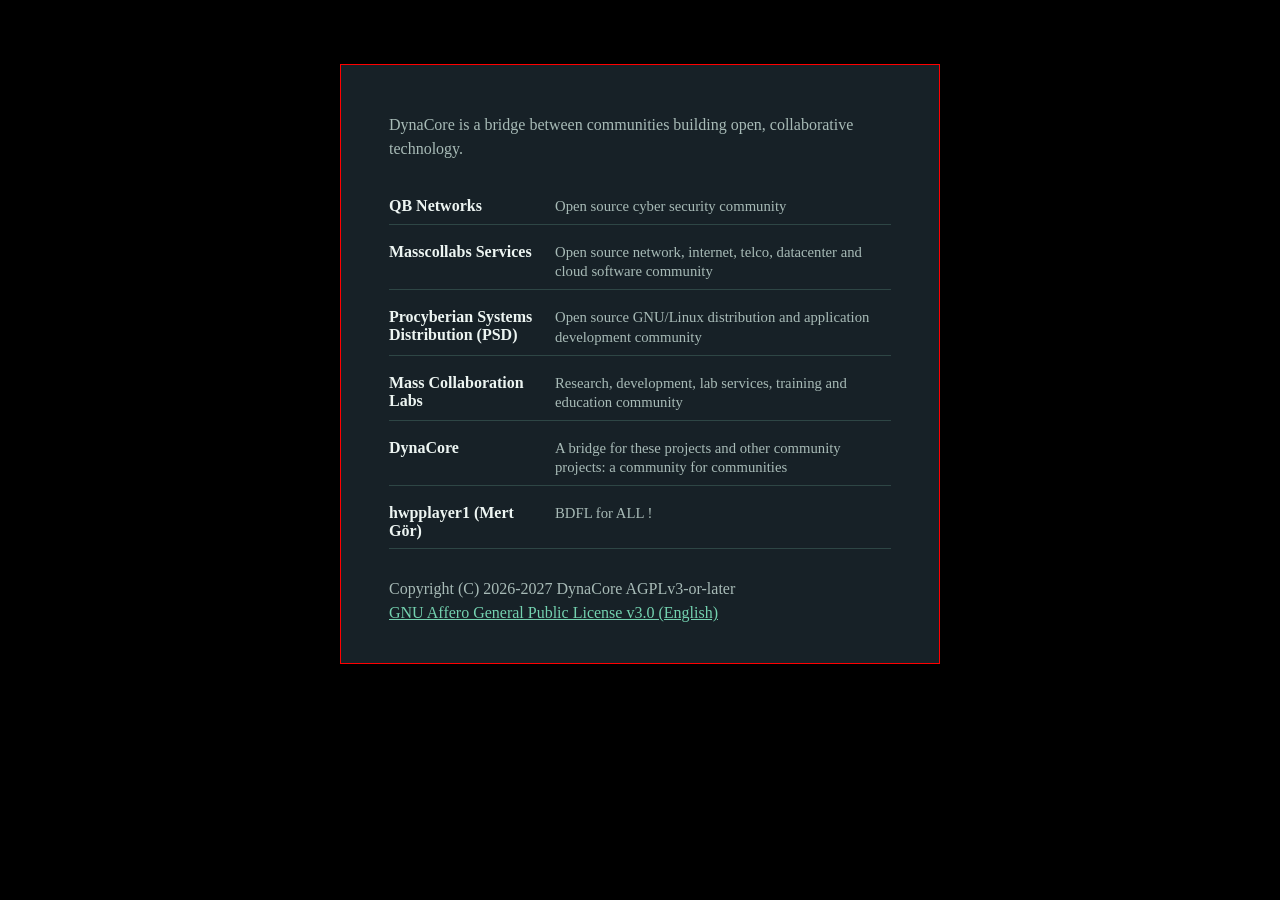
==== index.html @ 0512791b "Document DynaCore ecosystem and licensing Signed-off-by: Mert Gör <mert.gor@dynacore.tr>" ====
<!--
Copyright (C) 2026-2027 DynaCore

This program is free software: you can redistribute it and/or modify
it under the terms of the GNU Affero General Public License as published
by the Free Software Foundation, either version 3 of the License, or
(at your option) any later version.

This program is distributed in the hope that it will be useful,
but WITHOUT ANY WARRANTY; without even the implied warranty of
MERCHANTABILITY or FITNESS FOR A PARTICULAR PURPOSE. See the
GNU Affero General Public License for more details.

You should have received a copy of the GNU Affero General Public License
along with this program. If not, see <https://www.gnu.org/licenses/>.
-->
<!doctype html>
<html lang="en">
<head>
  <meta charset="utf-8">
  <meta name="viewport" content="width=device-width, initial-scale=1">
  <title>DynaCore Communities</title>
  <style>
    :root {
      color-scheme: dark;
      --background: #000;
      --panel: #172127;
      --text: #edf5f2;
      --muted: #a8bbb7;
      --accent: #74d2b0;
      --line: #f00;
    }

    * {
      box-sizing: border-box;
    }

    html,
    body {
      min-height: 100%;
      margin: 0;
    }

    body {
      display: grid;
      place-items: center;
      min-width: 0;
      padding: 24px;
      background: var(--background);
      color: var(--text);
      font-family: Georgia, "Times New Roman", serif;
    }

    .community-frame {
      display: flex;
      width: min(600px, 100%);
      height: 600px;
      min-width: 0;
      flex-direction: column;
      justify-content: space-between;
      padding: clamp(24px, 5vw, 48px);
      border: 1px solid var(--line);
      background: var(--panel);
      box-shadow: 0 18px 60px rgb(0 0 0 / 24%);
      transform: translateY(40px);
    }

    header {
      max-width: 470px;
    }

    h1 {
      margin: 0 0 12px;
      color: var(--accent);
      font-size: clamp(2rem, 5vw, 3rem);
      font-weight: 400;
      letter-spacing: 0;
      line-height: 1;
    }

    .intro {
      margin: 0;
      color: var(--muted);
      font-size: 1rem;
      line-height: 1.5;
    }

    .communities {
      display: grid;
      gap: 10px;
      margin: 28px 0;
    }

    .community-link {
      display: grid;
      grid-template-columns: 150px 1fr;
      gap: 16px;
      min-width: 0;
      padding: 8px 0;
      border-bottom: 1px solid rgb(66 100 93 / 55%);
      color: var(--text);
      text-decoration: none;
    }

    .community-link:hover,
    .community-link:focus-visible {
      color: var(--accent);
      outline: none;
    }

    .name {
      font-weight: 700;
    }

    .description {
      color: var(--muted);
      font-size: 0.92rem;
      line-height: 1.3;
      overflow-wrap: anywhere;
    }

    footer {
      color: var(--muted);
      font-size: 1rem;
      line-height: 1.5;
    }

    footer p {
      margin: 0;
    }

    footer a {
      color: var(--accent);
    }

    @media (max-width: 560px) {
      body {
        align-items: start;
        padding: 16px;
      }

      .community-frame {
        height: auto;
        min-height: calc(100vh - 32px);
        padding: 24px 20px;
        transform: none;
      }

      .community-link {
        grid-template-columns: 1fr;
        gap: 3px;
      }
    }
  </style>
</head>
<body>
  <main class="community-frame">
    <div>
      <header>
        <p class="intro">DynaCore is a bridge between communities building open, collaborative technology.</p>
      </header>

      <nav class="communities" aria-label="Open source communities">
        <a class="community-link" href="https://github.com/qbnetworks">
          <span class="name">QB Networks</span>
          <span class="description">Open source cyber security community</span>
        </a>
        <a class="community-link" href="https://github.com/masscollabs">
          <span class="name">Masscollabs Services</span>
          <span class="description">Open source network, internet, telco, datacenter and cloud software community</span>
        </a>
        <a class="community-link" href="https://github.com/procyberian">
          <span class="name">Procyberian Systems Distribution (PSD)</span>
          <span class="description">Open source GNU/Linux distribution and application development community</span>
        </a>
        <a class="community-link" href="https://github.com/masscollaborationlabs">
          <span class="name">Mass Collaboration Labs</span>
          <span class="description">Research, development, lab services, training and education community</span>
        </a>
        <a class="community-link" href="https://github.com/dynacoretr">
          <span class="name">DynaCore</span>
          <span class="description">A bridge for these projects and other community projects: a community for communities</span>
        </a>
        <a class="community-link" href="https://github.com/hwpplayer1">
          <span class="name">hwpplayer1 (Mert Gör)</span>
          <span class="description">BDFL for ALL !</span>
        </a>
      </nav>
    </div>

    <footer>
      <p>Copyright (C) 2026-2027 DynaCore AGPLv3-or-later</p>
      <p><a href="https://www.gnu.org/licenses/agpl-3.0.en.html">GNU Affero General Public License v3.0 (English)</a></p>
    </footer>
  </main>
</body>
</html>
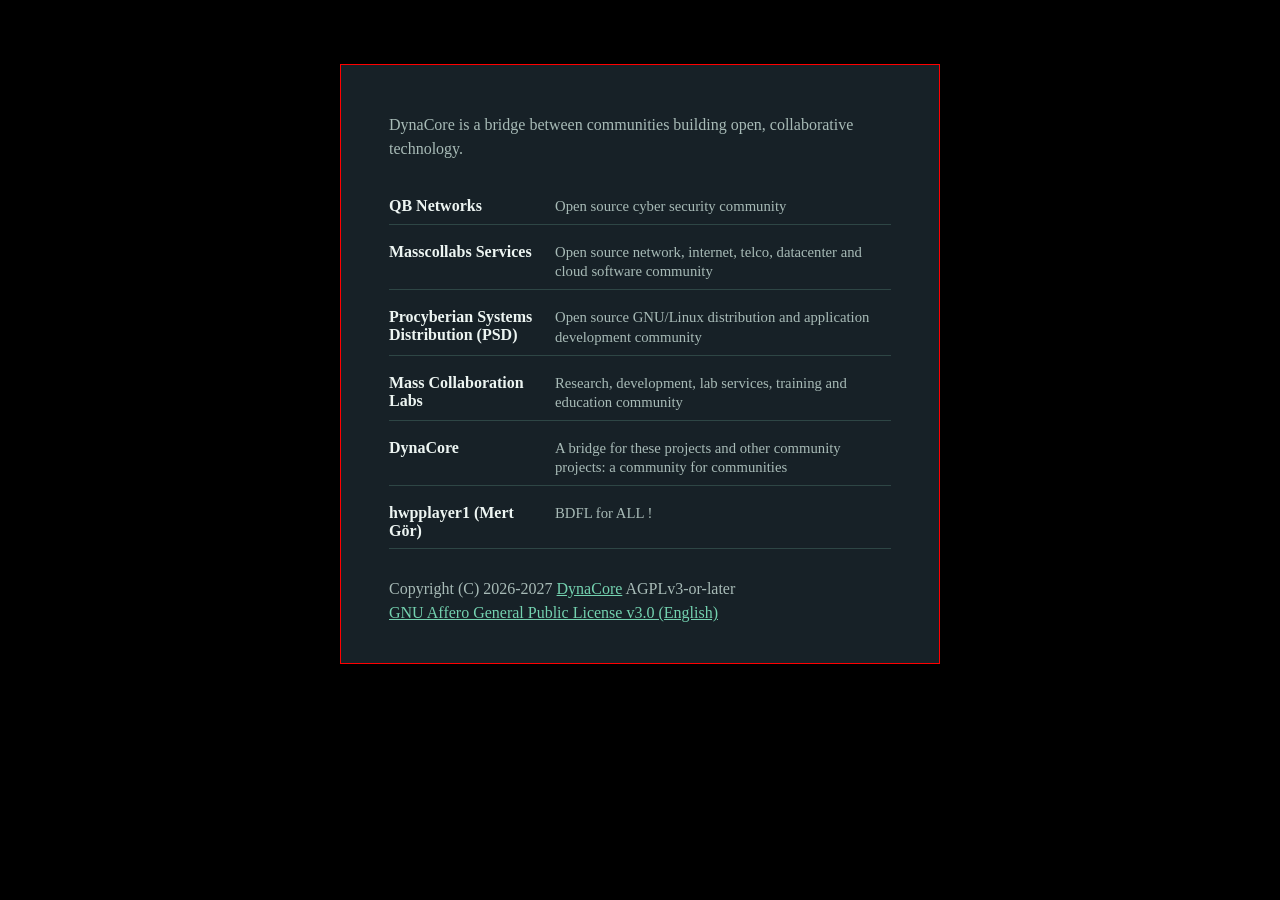
==== commit 21a017c4: "Link DynaCore copyright notice to GitHub Signed-off-by: Mert Gör <mert.gor@dynacore.tr>" ====
--- a/index.html
+++ b/index.html
@@ -189,7 +189,7 @@
     </div>
 
     <footer>
-      <p>Copyright (C) 2026-2027 DynaCore AGPLv3-or-later</p>
+      <p>Copyright (C) 2026-2027 <a href="https://github.com/dynacoretr/dynacore.tr">DynaCore</a> AGPLv3-or-later</p>
       <p><a href="https://www.gnu.org/licenses/agpl-3.0.en.html">GNU Affero General Public License v3.0 (English)</a></p>
     </footer>
   </main>
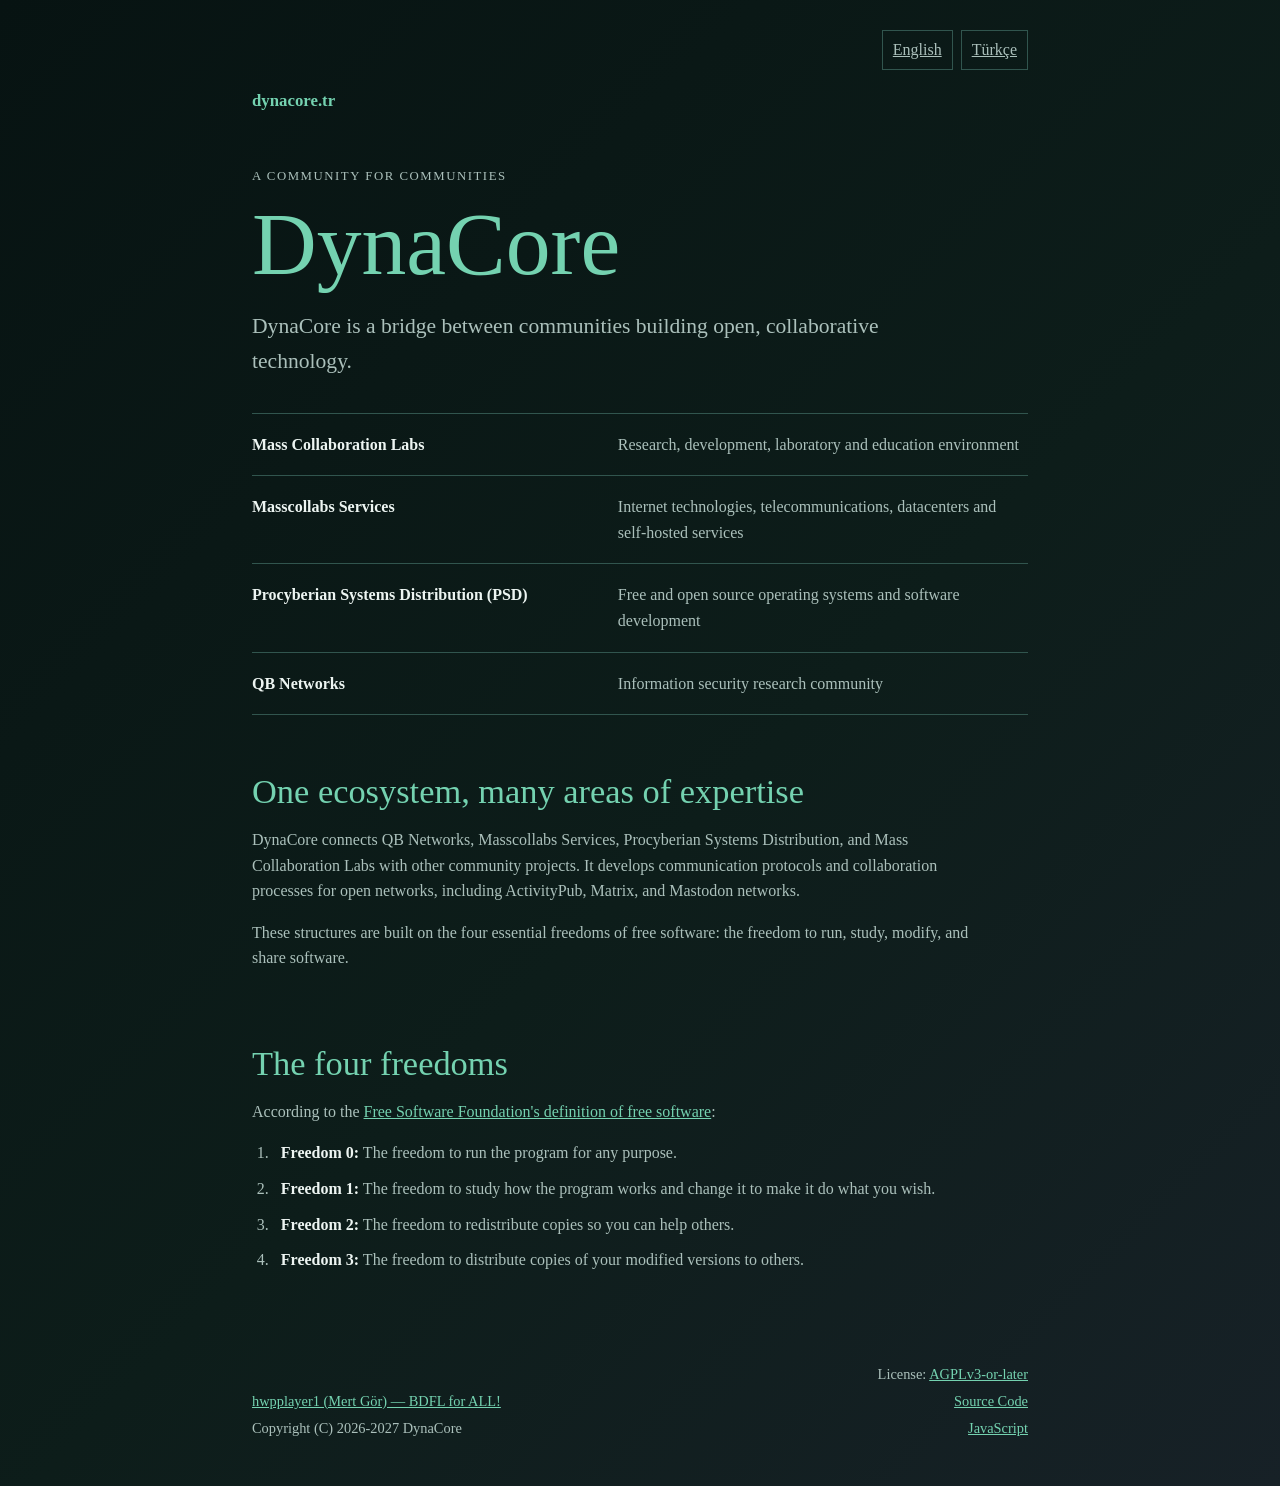
==== commit 1aed5706: "Build bilingual DynaCore community website Signed-off-by: Mert Gör <mert.gor@dynacore.tr>" ====
--- a/index.html
+++ b/index.html
@@ -20,178 +20,57 @@
   <meta charset="utf-8">
   <meta name="viewport" content="width=device-width, initial-scale=1">
   <title>DynaCore Communities</title>
-  <style>
-    :root {
-      color-scheme: dark;
-      --background: #000;
-      --panel: #172127;
-      --text: #edf5f2;
-      --muted: #a8bbb7;
-      --accent: #74d2b0;
-      --line: #f00;
-    }
-
-    * {
-      box-sizing: border-box;
-    }
-
-    html,
-    body {
-      min-height: 100%;
-      margin: 0;
-    }
-
-    body {
-      display: grid;
-      place-items: center;
-      min-width: 0;
-      padding: 24px;
-      background: var(--background);
-      color: var(--text);
-      font-family: Georgia, "Times New Roman", serif;
-    }
-
-    .community-frame {
-      display: flex;
-      width: min(600px, 100%);
-      height: 600px;
-      min-width: 0;
-      flex-direction: column;
-      justify-content: space-between;
-      padding: clamp(24px, 5vw, 48px);
-      border: 1px solid var(--line);
-      background: var(--panel);
-      box-shadow: 0 18px 60px rgb(0 0 0 / 24%);
-      transform: translateY(40px);
-    }
-
-    header {
-      max-width: 470px;
-    }
-
-    h1 {
-      margin: 0 0 12px;
-      color: var(--accent);
-      font-size: clamp(2rem, 5vw, 3rem);
-      font-weight: 400;
-      letter-spacing: 0;
-      line-height: 1;
-    }
-
-    .intro {
-      margin: 0;
-      color: var(--muted);
-      font-size: 1rem;
-      line-height: 1.5;
-    }
-
-    .communities {
-      display: grid;
-      gap: 10px;
-      margin: 28px 0;
-    }
-
-    .community-link {
-      display: grid;
-      grid-template-columns: 150px 1fr;
-      gap: 16px;
-      min-width: 0;
-      padding: 8px 0;
-      border-bottom: 1px solid rgb(66 100 93 / 55%);
-      color: var(--text);
-      text-decoration: none;
-    }
-
-    .community-link:hover,
-    .community-link:focus-visible {
-      color: var(--accent);
-      outline: none;
-    }
-
-    .name {
-      font-weight: 700;
-    }
-
-    .description {
-      color: var(--muted);
-      font-size: 0.92rem;
-      line-height: 1.3;
-      overflow-wrap: anywhere;
-    }
-
-    footer {
-      color: var(--muted);
-      font-size: 1rem;
-      line-height: 1.5;
-    }
-
-    footer p {
-      margin: 0;
-    }
-
-    footer a {
-      color: var(--accent);
-    }
-
-    @media (max-width: 560px) {
-      body {
-        align-items: start;
-        padding: 16px;
-      }
-
-      .community-frame {
-        height: auto;
-        min-height: calc(100vh - 32px);
-        padding: 24px 20px;
-        transform: none;
-      }
-
-      .community-link {
-        grid-template-columns: 1fr;
-        gap: 3px;
-      }
-    }
-  </style>
+  <link rel="stylesheet" href="style.css">
 </head>
 <body>
-  <main class="community-frame">
-    <div>
-      <header>
-        <p class="intro">DynaCore is a bridge between communities building open, collaborative technology.</p>
-      </header>
-
-      <nav class="communities" aria-label="Open source communities">
-        <a class="community-link" href="https://github.com/qbnetworks">
-          <span class="name">QB Networks</span>
-          <span class="description">Open source cyber security community</span>
-        </a>
-        <a class="community-link" href="https://github.com/masscollabs">
-          <span class="name">Masscollabs Services</span>
-          <span class="description">Open source network, internet, telco, datacenter and cloud software community</span>
-        </a>
-        <a class="community-link" href="https://github.com/procyberian">
-          <span class="name">Procyberian Systems Distribution (PSD)</span>
-          <span class="description">Open source GNU/Linux distribution and application development community</span>
-        </a>
-        <a class="community-link" href="https://github.com/masscollaborationlabs">
-          <span class="name">Mass Collaboration Labs</span>
-          <span class="description">Research, development, lab services, training and education community</span>
-        </a>
-        <a class="community-link" href="https://github.com/dynacoretr">
-          <span class="name">DynaCore</span>
-          <span class="description">A bridge for these projects and other community projects: a community for communities</span>
-        </a>
-        <a class="community-link" href="https://github.com/hwpplayer1">
-          <span class="name">hwpplayer1 (Mert Gör)</span>
-          <span class="description">BDFL for ALL !</span>
-        </a>
-      </nav>
-    </div>
-
+  <main class="site-shell">
+    <header class="site-header">
+      <div class="language-switcher" aria-label="Language selection">
+        <a class="language-button" href="index.html" aria-current="page">English</a>
+        <a class="language-button" href="index.tr.html">Türkçe</a>
+      </div>
+      <a class="home-link" href="index.html">dynacore.tr</a>
+      <p class="eyebrow">A community for communities</p>
+      <h1>DynaCore</h1>
+      <p class="lede">DynaCore is a bridge between communities building open, collaborative technology.</p>
+    </header>
+    <nav class="communities" aria-label="DynaCore communities">
+      <a class="community-link" href="masscollaborationlabs.html"><strong>Mass Collaboration Labs</strong><span>Research, development, laboratory and education environment</span></a>
+      <a class="community-link" href="masscollabs.html"><strong>Masscollabs Services</strong><span>Internet technologies, telecommunications, datacenters and self-hosted services</span></a>
+      <a class="community-link" href="psd.html"><strong>Procyberian Systems Distribution (PSD)</strong><span>Free and open source operating systems and software development</span></a>
+      <a class="community-link" href="qbnetworks.html"><strong>QB Networks</strong><span>Information security research community</span></a>
+    </nav>
+    <section class="content-section">
+      <div class="language-content" data-language-content="en">
+        <h2>One ecosystem, many areas of expertise</h2>
+        <p>DynaCore connects QB Networks, Masscollabs Services, Procyberian Systems Distribution, and Mass Collaboration Labs with other community projects. It develops communication protocols and collaboration processes for open networks, including ActivityPub, Matrix, and Mastodon networks.</p>
+        <p>These structures are built on the four essential freedoms of free software: the freedom to run, study, modify, and share software.</p>
+      </div>
+    </section>
+    <section class="freedoms content-section">
+      <div class="language-content" data-language-content="en">
+        <h2>The four freedoms</h2>
+        <p>According to the <a href="https://www.gnu.org/philosophy/free-sw.html">Free Software Foundation's definition of free software</a>:</p>
+        <ol>
+          <li><strong>Freedom 0:</strong> The freedom to run the program for any purpose.</li>
+          <li><strong>Freedom 1:</strong> The freedom to study how the program works and change it to make it do what you wish.</li>
+          <li><strong>Freedom 2:</strong> The freedom to redistribute copies so you can help others.</li>
+          <li><strong>Freedom 3:</strong> The freedom to distribute copies of your modified versions to others.</li>
+        </ol>
+      </div>
+    </section>
     <footer>
-      <p>Copyright (C) 2026-2027 <a href="https://github.com/dynacoretr/dynacore.tr">DynaCore</a> AGPLv3-or-later</p>
-      <p><a href="https://www.gnu.org/licenses/agpl-3.0.en.html">GNU Affero General Public License v3.0 (English)</a></p>
+      <div>
+        <p><a href="https://mertgor.xyz">hwpplayer1 (Mert Gör) — BDFL for ALL!</a></p>
+        <p>Copyright (C) 2026-2027 DynaCore</p>
+      </div>
+      <div class="license-info">
+        <p>License: <a href="https://www.gnu.org/licenses/agpl-3.0.en.html">AGPLv3-or-later</a></p>
+        <p><a href="https://github.com/dynacoretr/dynacore.tr">Source Code</a></p>
+        <p><a href="script.js">JavaScript</a></p>
+      </div>
     </footer>
   </main>
+  <script src="script.js"></script>
 </body>
 </html>
--- a/style.css
+++ b/style.css
@@ -0,0 +1,67 @@
+/*
+Copyright (C) 2026-2027 DynaCore
+
+This program is free software: you can redistribute it and/or modify
+it under the terms of the GNU Affero General Public License as published
+by the Free Software Foundation, either version 3 of the License, or
+(at your option) any later version.
+
+This program is distributed in the hope that it will be useful,
+but WITHOUT ANY WARRANTY; without even the implied warranty of
+MERCHANTABILITY or FITNESS FOR A PARTICULAR PURPOSE.  See the
+GNU Affero General Public License for more details.
+
+You should have received a copy of the GNU Affero General Public License
+along with this program.  If not, see <https://www.gnu.org/licenses/>.
+*/
+:root {
+  color-scheme: dark;
+  --background: #071312;
+  --text: #edf5f2;
+  --muted: #abc0bb;
+  --accent: #74d2b0;
+  --line: #31554e;
+}
+
+* { box-sizing: border-box; }
+html { min-width: 320px; background: var(--background); }
+body {
+  margin: 0;
+  background: linear-gradient(135deg, #071312 0%, #0d1d1a 55%, #172127 100%);
+  color: var(--text);
+  font-family: Georgia, "Times New Roman", serif;
+  line-height: 1.6;
+}
+a { color: var(--accent); }
+.site-shell { width: min(920px, 100%); min-height: 100vh; margin: 0 auto; padding: 30px clamp(22px, 6vw, 72px) 42px; }
+.site-header { padding-bottom: 34px; }
+.language-switcher { display: flex; justify-content: flex-end; gap: 8px; margin-bottom: 18px; }
+.language-button { padding: 6px 10px; border: 1px solid var(--line); background: transparent; color: var(--muted); font: inherit; cursor: pointer; }
+.language-button[aria-pressed="true"], .language-button:hover, .language-button:focus-visible { border-color: var(--accent); color: var(--accent); }
+.home-link { display: inline-block; margin-bottom: 52px; color: var(--accent); font-size: 1.05rem; font-weight: 700; text-decoration: none; }
+.home-link:hover, .home-link:focus-visible, .community-link:hover strong, .community-link:focus-visible strong { text-decoration: underline; }
+.eyebrow { margin: 0 0 8px; color: var(--muted); font-size: .8rem; letter-spacing: .12em; text-transform: uppercase; }
+h1, h2 { font-weight: 400; line-height: 1.1; }
+h1 { margin: 0 0 16px; color: var(--accent); font-size: clamp(2.8rem, 8vw, 5.6rem); }
+h2 { margin: 0 0 16px; color: var(--accent); font-size: clamp(1.5rem, 3vw, 2.15rem); }
+.lede { max-width: 650px; margin: 0; color: var(--muted); font-size: clamp(1.1rem, 2vw, 1.35rem); }
+.communities { border-top: 1px solid var(--line); }
+.community-link { display: grid; grid-template-columns: minmax(220px, 1fr) 1.2fr; gap: 24px; padding: 18px 0; border-bottom: 1px solid var(--line); color: var(--text); text-decoration: none; }
+.community-link span { color: var(--muted); }
+.content-section { max-width: 720px; padding-top: 58px; }
+.content-section p { color: var(--muted); }
+.freedoms ol { padding-left: 1.3rem; color: var(--muted); }
+.freedoms li { margin: 10px 0; padding-left: 8px; }
+.freedoms strong { color: var(--text); }
+footer { display: flex; align-items: flex-end; justify-content: space-between; gap: 30px; padding-top: 70px; color: var(--muted); font-size: .9rem; }
+footer p { margin: 4px 0; }
+.license-info { margin-left: auto; text-align: right; }
+.license-info p { margin: 4px 0; }
+.language-content[hidden] { display: none; }
+@media (max-width: 620px) {
+  .site-shell { padding-top: 20px; }
+  .home-link { margin-bottom: 36px; }
+  .community-link { grid-template-columns: 1fr; gap: 2px; }
+  footer { align-items: flex-start; flex-direction: column; gap: 18px; }
+  .license-info { margin-left: 0; text-align: left; }
+}
